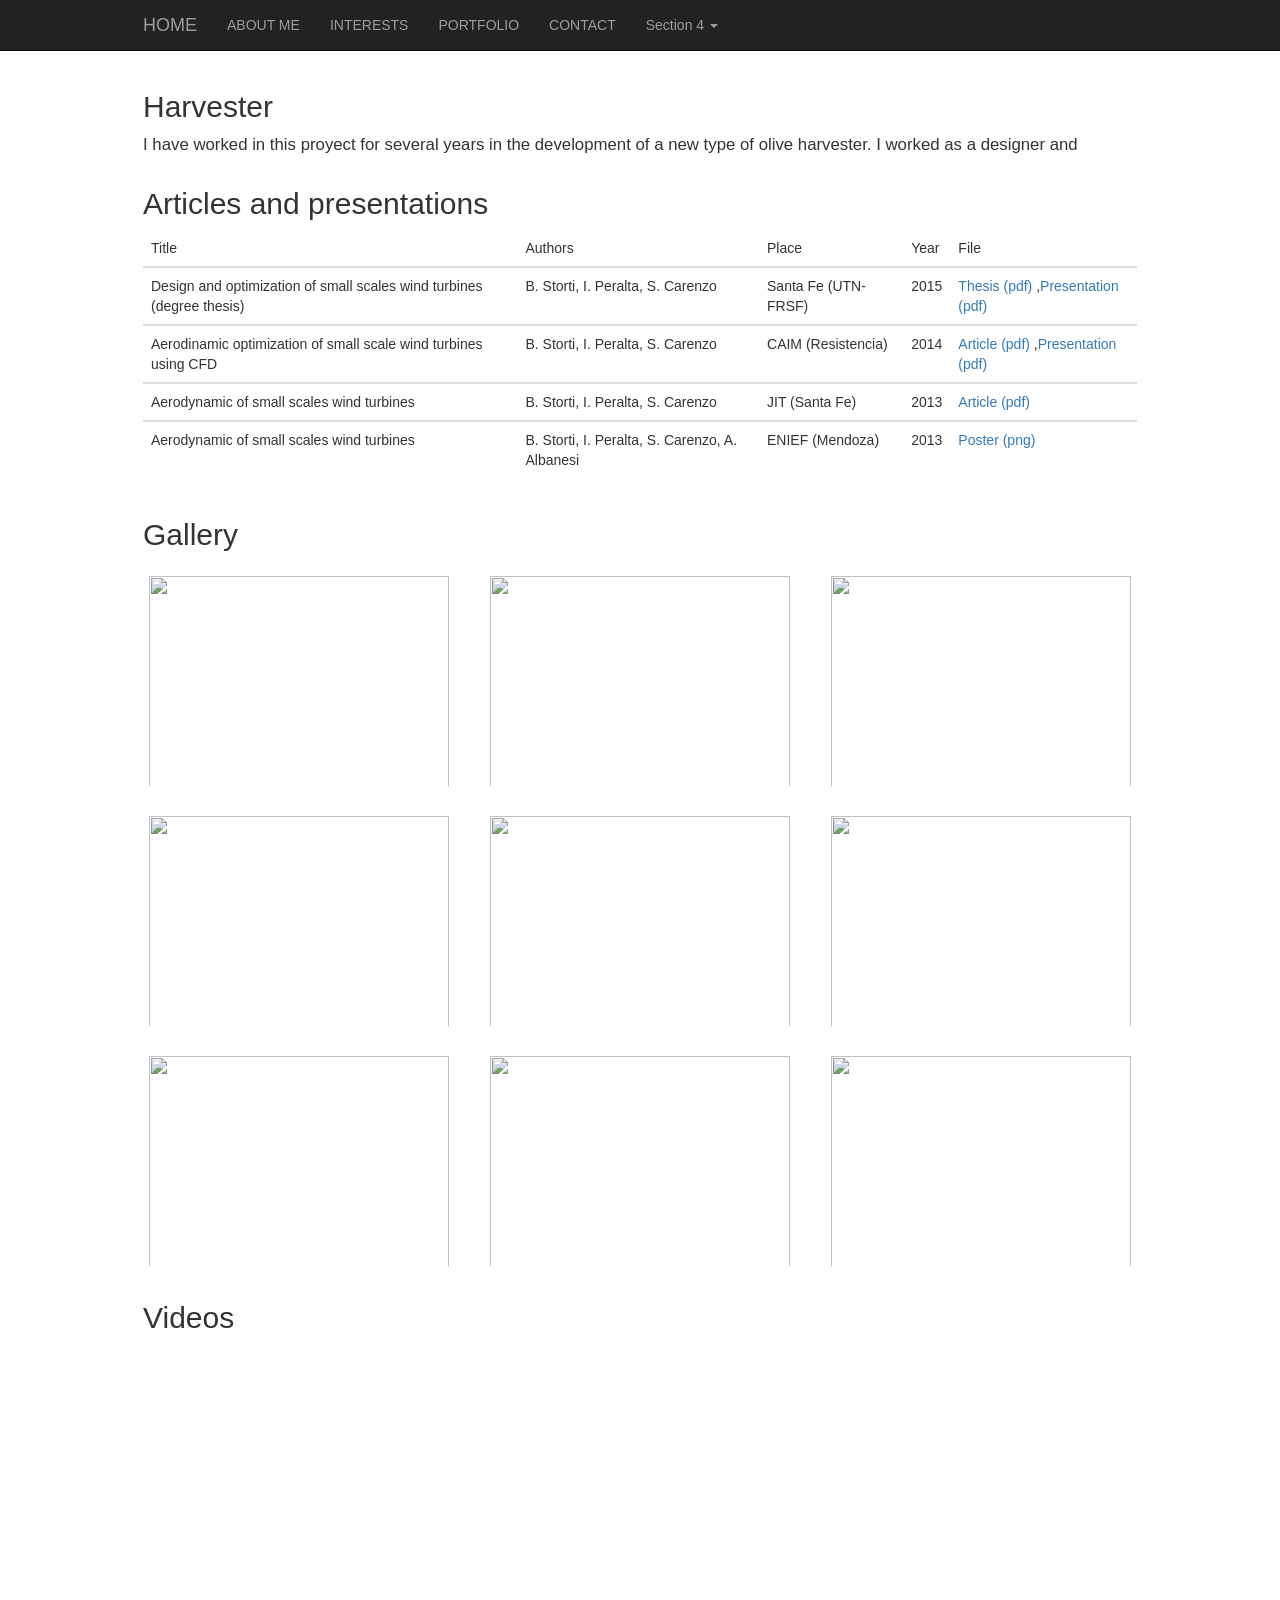
==== harvester.html @ cac8f1ff "Add files via upload" ====
<!doctype html>
<html>

<head>
	<meta charset="utf-8">
	<title> My Portfolio </title>
	<link rel="stylesheet" href="https://maxcdn.bootstrapcdn.com/bootstrap/3.3.7/css/bootstrap.min.css" integrity="sha384-BVYiiSIFeK1dGmJRAkycuHAHRg32OmUcww7on3RYdg4Va+PmSTsz/K68vbdEjh4u"
	 crossorigin="anonymous">
	<script src="https://maxcdn.bootstrapcdn.com/bootstrap/3.3.7/js/bootstrap.min.js" integrity="sha384-Tc5IQib027qvyjSMfHjOMaLkfuWVxZxUPnCJA7l2mCWNIpG9mGCD8wGNIcPD7Txa"
	 crossorigin="anonymous"></script>
	<link rel="stylesheet" href="css/main.css" />
	<script src="https://ajax.googleapis.com/ajax/libs/jquery/3.3.1/jquery.min.js"></script>
	<script src="https://maxcdn.bootstrapcdn.com/bootstrap/3.3.7/js/bootstrap.min.js"></script>

    <link rel="stylesheet" type="text/css" href="css/lightbox.min.css">
    <script type="text/javascript" src="js/lightbox-plus-jquery.min.js">
    </script>
</head>

<body data-spy="scroll" data-target=".navbar" data-offset="50">

	<nav class="navbar navbar-inverse navbar-fixed-top">
		<div class="container-fluid">
			<div class="navbar-header">
				<button type="button" class="navbar-toggle" data-toggle="collapse" data-target="#myNavbar">
					<span class="icon-bar"></span>
					<span class="icon-bar"></span>
					<span class="icon-bar"></span>
				</button>
				<a class="navbar-brand" href="index.html">HOME</a>
			</div>
			<div>
				<div class="collapse navbar-collapse" id="myNavbar">
					<ul class="nav navbar-nav">
						<li><a href="index.html#about2">ABOUT ME</a></li>
						<li><a href="index.html#skills2">INTERESTS</a></li>
						<li><a href="index.html#portfolio2">PORTFOLIO</a></li>
						<li><a href="index.html#contact">CONTACT</a></li>
						<li class="dropdown"><a class="dropdown-toggle" data-toggle="dropdown" href="#">Section 4 <span class="caret"></span></a>
							<ul class="dropdown-menu">
								<li><a href="#section41">Section 4-1</a></li>
								<li><a href="#section42">Section 4-2</a></li>
							</ul>
						</li>
					</ul>
				</div>
			</div>
		</div>
	</nav>

	<div id="aboutt" class="container-fluid">
		<div class="row">
			<div class="col-md-12">
				<h2 style="padding-top: 20px"> Harvester </h2>
				<div align="center"></div>
				<p class="container-text">
					I have worked in this proyect for several years in the development of a new type of olive harvester.
					I worked as a designer and 
				</p>
			</div>
		</div>
	</div>
	</div>
					
	<div class="container-fluid">
		<div class="row">
			<div class="col-md-12">
				<h2 style="padding-top: 0px"> Articles and presentations</h2>
				<div align="center"></div>
				<div class="table-responsive">
					<table class="table table-hover">
						<thead>
							<tr>
								<th>Title</th>
								<th>Authors</th>
								<th>Place</th>
								<th>Year</th>
								<th>File</th>
							</tr>
						</thead>

						<tbody>
							<tr>
								<td>Design and optimization of small scales wind turbines (degree thesis)</td>
								<td> B. Storti, I. Peralta, S. Carenzo</td>
								<td>Santa Fe (UTN-FRSF)</td>
								<td>2015</td>
								<td><a href="images/windturbine/thesis.pdf">Thesis (pdf) </a>,<a href="images/windturbine/thesis-presentation.pdf">Presentation (pdf)</a></td>
							</tr>
						</tbody>

						<tbody>
							<tr>
								<td>Aerodinamic optimization of small scale wind turbines using CFD</td>
								<td> B. Storti, I. Peralta, S. Carenzo</td>
								<td>CAIM (Resistencia)</td>
								<td>2014</td>
								<td><a href="images/windturbine/CAIM_FLOW2014.pdf">Article (pdf) </a>,<a href="images/windturbine/thesis-presentation.pdf">Presentation (pdf)</a></td>
							</tr>
						</tbody>

						<tbody>
							<tr>
								<td>Aerodynamic of small scales wind turbines</td>
								<td> B. Storti, I. Peralta, S. Carenzo</td>
								<td>JIT (Santa Fe)</td>
								<td>2013</td>
								<td><a href="http://www.edutecne.utn.edu.ar/publicaciones/jit2013/FR-SANTA_FE/SF11aerodin%C3%A1mica.pdf">Article (pdf) </a></td>
							</tr>
						</tbody>
	
						<tbody>
							<tr>
								<td>Aerodynamic of small scales wind turbines </td>
								<td>B. Storti, I. Peralta, S. Carenzo, A. Albanesi</td>
								<td>ENIEF (Mendoza)</td>
								<td>2013</td>
								<td><a href="images/windturbine/poster-1.png">Poster (png) </a></td>
							</tr>
						</tbody>
					</table>
				</div>
			</div>
		</div>
	</div>


	<div id="aboutt" class="container-fluid">
		<div class="row">
			<div class="col-md-12">
				<h2 style="padding-top: 0px"> Gallery</h2>
			</div>
			<div align="center">
				<div class="col-md-4">
					<div class="gallery">
						<a href="images/windturbine/WT1.png" data-lightbox="mygallery" data-title="Solidworks"><img src="images/windturbine/wt1_small.png"></a>
						<a href="images/windturbine/WT4.png" data-lightbox="mygallery"><img src="images/windturbine/wt4_small.png"></a>
						<a href="images/windturbine/WT7.png" data-lightbox="mygallery" data-title="Solidworks"><img src="images/windturbine/wt7_small.png"></a>
					</div>
				</div>
	
				<div class="col-md-4">
					<div class="gallery">
						<a href="images/windturbine/WT2.png" data-lightbox="mygallery" data-title="Solidworks"><img src="images/windturbine/wt2_small.png"></a>
						<a href="images/windturbine/WT5.png" data-lightbox="mygallery"><img src="images/windturbine/wt5_small.png"></a>
						<a href="images/windturbine/WT8.png" data-lightbox="mygallery" data-title="Solidworks"><img src="images/windturbine/wt8_small.png"></a>
					</div>
				</div>
	
				<div class="col-md-4">
					<div class="gallery">
						<a href="images/windturbine/WT3.png" data-lightbox="mygallery" data-title="Solidworks"><img src="images/windturbine/wt3_small.png"></a>
						<a href="images/windturbine/WT6.jpg" data-lightbox="mygallery"><img src="images/windturbine/wt6_small.png"></a>
						<a href="images/windturbine/WT9.png" data-lightbox="mygallery" data-title="Solidworks"><img src="images/windturbine/wt9_small.png"></a>
					</div>
				</div>
			</div>
		</div>
	</div>

	<div id="aboutt" class="container-fluid">
		<div class="row">
			<div class="col-md-12">
				<h2 style="padding-top: 0px"> Videos </h2>
			</div>
			<div class="col-md-6">
				<div class="embed-responsive embed-responsive-16by9">
                        <iframe width="560" height="315" src="https://www.youtube.com/embed/SltcDCuhfqQ" frameborder="0" 
                                allow="accelerometer; autoplay; encrypted-media; gyroscope; picture-in-picture" allowfullscreen></iframe>
				</div>
			</div>
	
			<div class="col-md-6">
				<div class="embed-responsive embed-responsive-16by9">
                        <iframe width="560" height="315" src="https://www.youtube.com/embed/XtiSG_bW4ME" frameborder="0" 
                                allow="accelerometer; autoplay; encrypted-media; gyroscope; picture-in-picture" allowfullscreen></iframe>
				</div>
			</div>
		</div>
	
		<div class="row">
			<div class="col-md-12">
				<h2 style="padding-top: 0px"> </h2>
			</div>
		</div>
	
		<div class="row">
			<div class="col-md-6">
				<div class="embed-responsive embed-responsive-16by9">
                        <iframe width="560" height="315" src="https://www.youtube.com/embed/E4ZmnKvh6gs" frameborder="0"
                                allow="accelerometer; autoplay; encrypted-media; gyroscope; picture-in-picture" allowfullscreen></iframe>
				</div>
			</div>
	
			<div class="col-md-6">
				<div class="embed-responsive embed-responsive-16by9">
                        <iframe width="560" height="315" src="https://www.youtube.com/embed/sBL8cHb5_Ow" frameborder="0"
                                allow="accelerometer; autoplay; encrypted-media; gyroscope; picture-in-picture" allowfullscreen></iframe>
				</div>
			</div>
		</div>
	</div>

	<script>
		$(document).ready(function () {
			// Add scrollspy to <body>
			$('body').scrollspy({ target: ".navbar", offset: 50 });

			// Add smooth scrolling on all links inside the navbar
			$("#myNavbar a").on('click', function (event) {
				// Make sure this.hash has a value before overriding default behavior
				if (this.hash !== "") {
					// Prevent default anchor click behavior
					event.preventDefault();

					// Store hash
					var hash = this.hash;

					// Using jQuery's animate() method to add smooth page scroll
					// The optional number (800) specifies the number of milliseconds it takes to scroll to the specified area
					$('html, body').animate({
						scrollTop: $(hash).offset().top
					}, 800, function () {

						// Add hash (#) to URL when done scrolling (default click behavior)
						window.location.hash = hash;
					});
				}  // End if
			});
		});
	</script>
</body>

</html>
---- css/main.css ----
html, body {
    margin: 0;
    padding: 0;
}

body {
    padding-top: 50px;
}

* {
    font-family: Helvetica, Arial, sans-serif;
    font-weight: 400;
}

.card-img-top {
    width: 100%;
    height: 12vw;
    object-fit: cover;
}

.strip {
    width: 100%;
}

.inner {
    padding: 0px 50px;
    padding-bottom: 15px;
    display: inline-block;
    /*background: rgb(50, 50, 50); */
    width: 100%;
    z-index: 999;
}

.inner img {
    width: 125px;
    height: 125px;
    border-radius: 50%;
    -webkit-border-radius: 50%;
    -moz-border-radius: 50%;
    -o-border-radius: 50%;
    border: 5px solid #009933;
    z-index: 999;
}

.intro-text h1, .tagline h2 {
    color: white;
    text-align: center;
}

.tagline h2 {
    font-size: 160%;
    background-color: rgb(100, 100, 100);
    display: inline-block;
    padding: 14px 36px;
    margin-top: 0;
}

.centered {
    text-align: center;
}

.container-fluid {
    width: 85%;
    max-width: 1024px;
    margin: 0 auto;
}

.container-fluidrel {
    position: relative;
    top: -100px;
    width: 85%;
    max-width: 1024px;
    margin: 0 auto;
}

.container-text {
    font-size: 120%;
    text-align: justify;
}

.container-textrel {
    position: relative;
    top: -40px;
    font-size: 120%;
    text-align: justify;
}

.progress {
    background-color: rgb(50, 50, 50);
    height: 30px;
    margin-bottom: 20px;
    border-radius: 0;
    -webkit-border-radius: 0;
    -moz-border-radius: 0;
    -o-border-radius: 0;
}

.progress-bar {
    line-height: 30px;
    font-size: 114%;
    text-align: left;
    background-color: rgb(79, 79, 79);
}

.bar-text span {
    padding: 40px 15px;
}

.card-img-top {
    width: 100%;
}

.card {
    background: rgb(100, 100, 100);
}

.card-block {
    padding: 13px 15px;
    color: white;
}

a.btn.btn-primary {
    background: #009933;
    border: 0;
    width: 100%;
    padding: 9px;
    border-radius: 0;
}

a.btn.btn-primary:hover, a.btn.btn-primary:visited, a.btn.btn-primary:active {
							background: #009933;
							border: 0;
						    }

.card h4 {
    font-size: 130%;
}

button.btn.btn-primary {
    border-radius: 0;
}

.form-group input {
    background: rgb(80, 80, 80);
    border-radius: 0;
    color: white;
    width: 100%;
}

.form-group textarea {
    background: rgb(80, 80, 80);
    border-radius: 0;
    border: 0;
    outline: 0;
    resize: none;
}

input {
    border: none !important;
    outline: none;
    -webkit-box-shadow: none !important;
    -moz-box-shadow: none !important;
    box-shadow: none !important;
}

#submit {
    background: #009933;
    color: white;
    padding: 6px 40px;
    outline: 0;
    font-size: 120%;
    border: 0 !important;
}

.form-control {
    position: relative;
    left: 0;
}

.form-control::-webkit-input-placeholder { /* WebKit, Blink, Edge */
    color: white;
}
.form-control:-moz-placeholder { /* Mozilla Firefox 4 to 18 */
    color: white;
    opacity: 1;
}
.form-control::-moz-placeholder { /* Mozilla Firefox 19+ */
    color: white;
    opacity: 1;
}
.form-control:-ms-input-placeholder { /* Internet Explorer 10-11 */
    color: white;
}

@media screen and (max-width: 992px) {
    .whitespace {
	height: 15px;
    }

    #submit {
	width: 100%;
    }

    body { padding-top: 0px; }
}

.darkBG {
    background: #999;
}

.darkerBG {
    background: #666;
}

.darkestBG {
    background: #333;
}


#particles-js {
  position: absolute;
  width: 100%;
  /*height: 32%; */
  height: 300px;
  background: rgb(50, 50, 50);
  z-index: -1;
}


.test { 
  index: 50;
  top: 400px;
  position: absolute;
  text-align: center;
}

#overlay {
  position: relative;
  padding: 50px;
}

/* .gallery{
    margin:10px 50px;
}
*/

.gallery img{
    width: 300px;
    height: 240px;
    padding: 0px;
    padding-top: 15px;
    padding-bottom: 15px;
    filter: grayscale(40%);
    transition: 1s;
}

.gallery img:hover{
    filter: grayscale(0); 
    transform: scale(1.1);
}

.flag-icon, .flag-icon-background {
    background-repeat: no-repeat;
    background-size: contain;
    background-position: 50%
}

.flag-icon {
    position: relative;
    display: inline-block;
    width: 1.33333333em;
    line-height: 1em
}
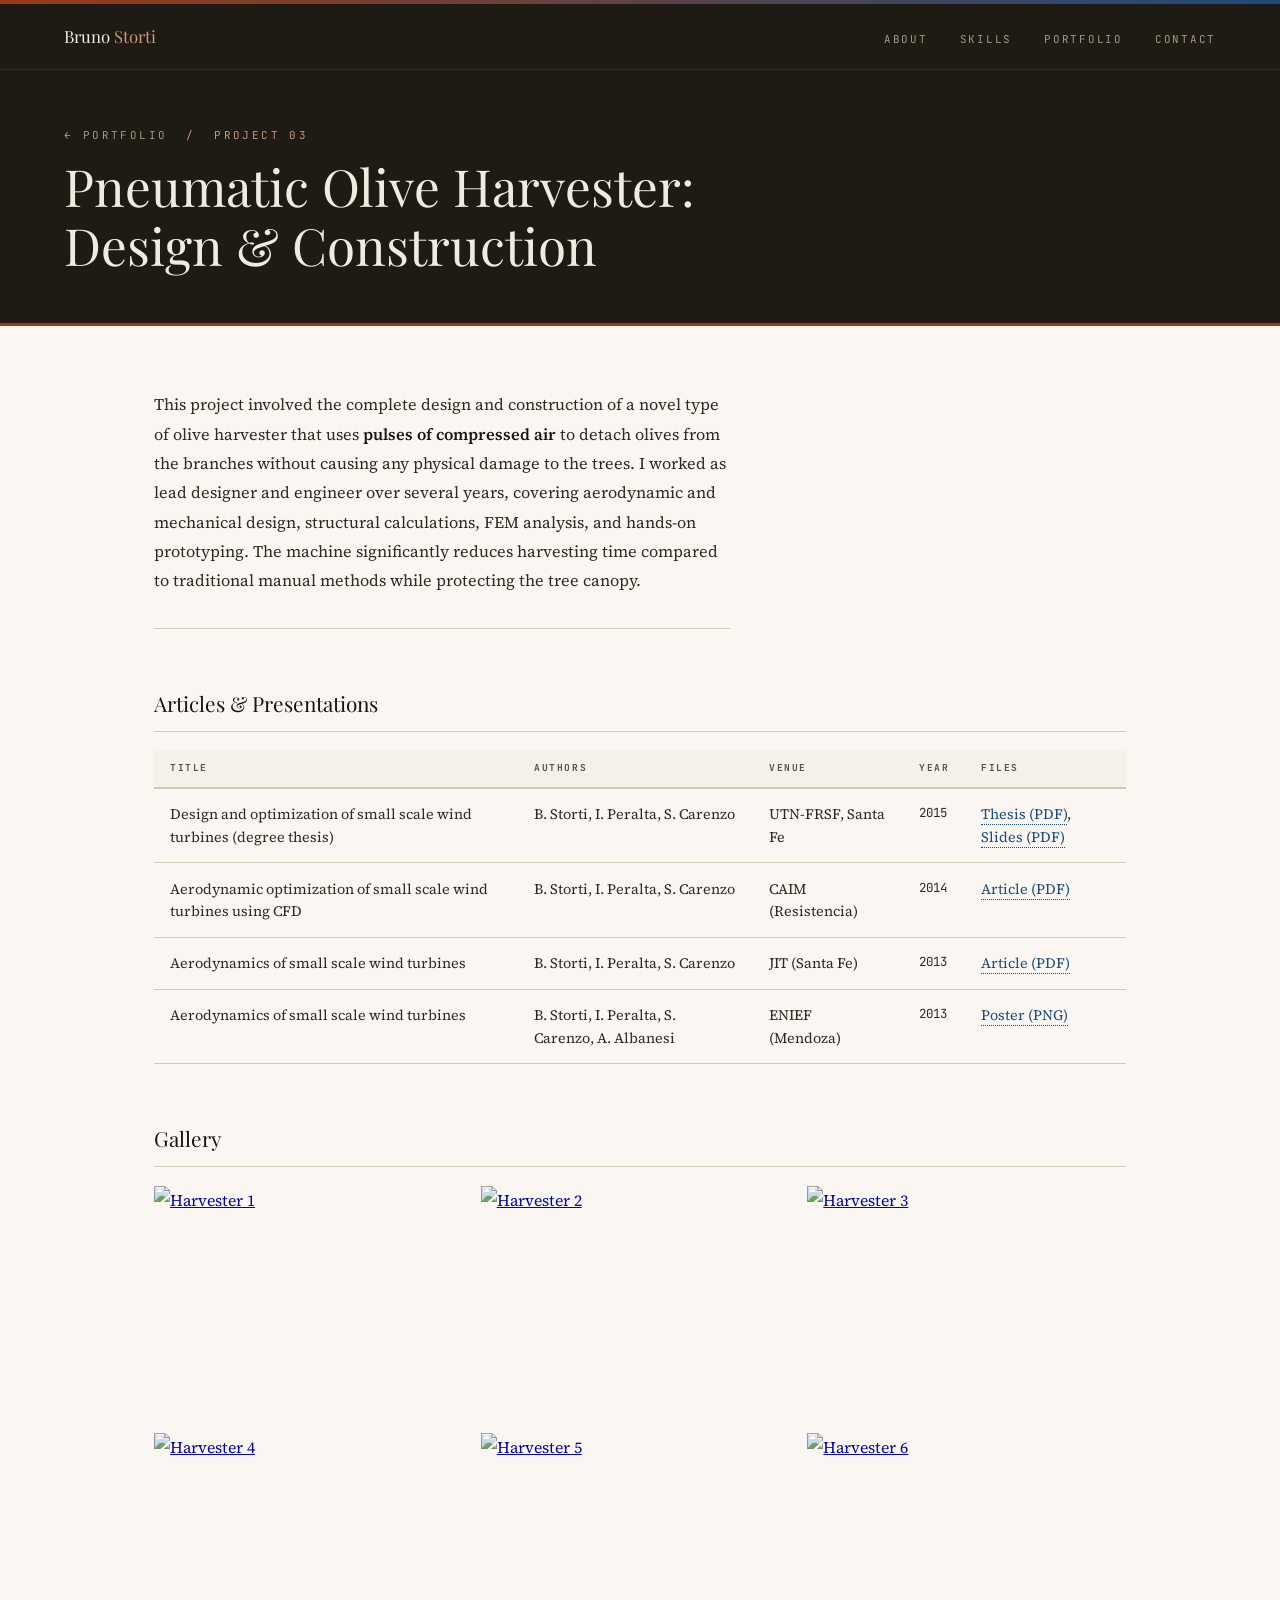
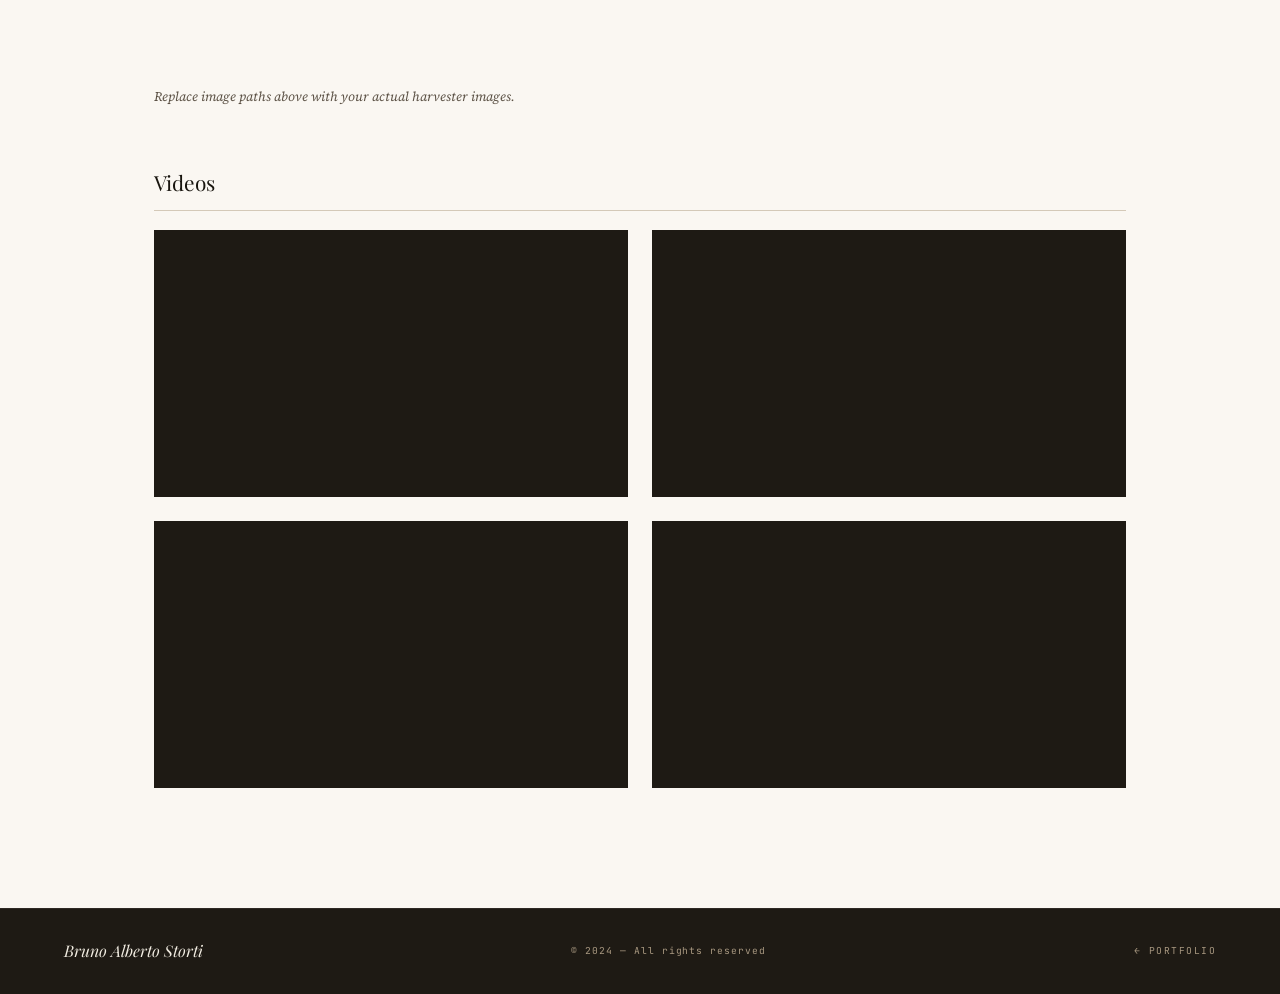
==== commit 6e5d5f1d: "Add files via upload" ====
--- a/harvester.html
+++ b/harvester.html
@@ -1,234 +1,123 @@
-<!doctype html>
-<html>
-
+<!DOCTYPE html>
+<html lang="en">
 <head>
-	<meta charset="utf-8">
-	<title> My Portfolio </title>
-	<link rel="stylesheet" href="https://maxcdn.bootstrapcdn.com/bootstrap/3.3.7/css/bootstrap.min.css" integrity="sha384-BVYiiSIFeK1dGmJRAkycuHAHRg32OmUcww7on3RYdg4Va+PmSTsz/K68vbdEjh4u"
-	 crossorigin="anonymous">
-	<script src="https://maxcdn.bootstrapcdn.com/bootstrap/3.3.7/js/bootstrap.min.js" integrity="sha384-Tc5IQib027qvyjSMfHjOMaLkfuWVxZxUPnCJA7l2mCWNIpG9mGCD8wGNIcPD7Txa"
-	 crossorigin="anonymous"></script>
-	<link rel="stylesheet" href="css/main.css" />
-	<script src="https://ajax.googleapis.com/ajax/libs/jquery/3.3.1/jquery.min.js"></script>
-	<script src="https://maxcdn.bootstrapcdn.com/bootstrap/3.3.7/js/bootstrap.min.js"></script>
-
-    <link rel="stylesheet" type="text/css" href="css/lightbox.min.css">
-    <script type="text/javascript" src="js/lightbox-plus-jquery.min.js">
-    </script>
+  <meta charset="UTF-8" /><meta name="viewport" content="width=device-width, initial-scale=1.0" />
+  <title>Olive Harvester — Bruno Storti</title>
+  <link rel="preconnect" href="https://fonts.googleapis.com" />
+  <link href="https://fonts.googleapis.com/css2?family=Playfair+Display:ital,wght@0,400;0,700;1,400&family=Source+Serif+4:opsz,wght@8..60,300;8..60,400;8..60,600&family=JetBrains+Mono:wght@300;400&display=swap" rel="stylesheet" />
+  <link rel="stylesheet" href="https://cdnjs.cloudflare.com/ajax/libs/lightbox2/2.11.4/css/lightbox.min.css" />
+  <style>
+    :root{--cream:#f5f0e8;--paper:#faf7f2;--ink:#18150f;--ink2:#2e2a22;--muted:#5c5246;--rule:#d4c9b8;--accent:#9c3a14;--accent2:#1d4b7a;--tag-bg:#ece5d8;--hero-bg:#1e1a14;--hero-text:#f0ebe0;--hero-mut:#a89880;--sand:#c8997a;}
+    *,*::before,*::after{box-sizing:border-box;margin:0;padding:0;}
+    html{scroll-behavior:smooth;}
+    body{background:var(--paper);color:var(--ink2);font-family:'Source Serif 4',Georgia,serif;font-weight:400;line-height:1.75;overflow-x:hidden;}
+    .top-rule{height:4px;background:linear-gradient(90deg,var(--accent),var(--accent2));}
+    nav{background:var(--hero-bg);border-bottom:1px solid rgba(255,255,255,.08);padding:0 4rem;display:flex;justify-content:space-between;align-items:center;position:sticky;top:0;z-index:200;}
+    .nav-logo{font-family:'Playfair Display',serif;font-size:1.05rem;color:var(--hero-text);text-decoration:none;padding:1.1rem 0;}
+    .nav-logo span{color:var(--sand);}
+    .nav-links{display:flex;gap:2rem;list-style:none;}
+    .nav-links a{font-family:'JetBrains Mono',monospace;font-size:.68rem;letter-spacing:.16em;text-transform:uppercase;color:var(--hero-mut);text-decoration:none;padding:1.35rem 0;border-bottom:2px solid transparent;transition:color .2s,border-color .2s;}
+    .nav-links a:hover{color:var(--sand);border-color:var(--sand);}
+    .page-hero{background:var(--hero-bg);padding:3.5rem 4rem 3rem;border-bottom:3px solid var(--accent);}
+    .page-hero-kicker{font-family:'JetBrains Mono',monospace;font-size:.68rem;letter-spacing:.22em;text-transform:uppercase;color:var(--sand);margin-bottom:.8rem;}
+    .page-hero-kicker a{color:var(--hero-mut);text-decoration:none;}
+    .page-hero-kicker a:hover{color:var(--sand);}
+    .page-hero h1{font-family:'Playfair Display',serif;font-size:clamp(1.8rem,4vw,3.2rem);color:var(--hero-text);font-weight:400;line-height:1.15;max-width:24ch;}
+    .project-body{max-width:1100px;margin:0 auto;padding:4rem;}
+    .project-intro{font-size:1.02rem;color:var(--ink2);line-height:1.8;max-width:72ch;margin-bottom:3.5rem;padding-bottom:2rem;border-bottom:1px solid var(--rule);}
+    .project-intro strong{color:var(--ink);font-weight:600;}
+    .pub-section,.gallery-section,.video-section{margin-bottom:3.5rem;}
+    .pub-section-title,.gallery-section-title,.video-section-title{font-family:'Playfair Display',serif;font-size:1.3rem;color:var(--ink);font-weight:400;margin-bottom:1.2rem;padding-bottom:.6rem;border-bottom:1px solid var(--rule);}
+    .pub-table{width:100%;border-collapse:collapse;font-size:.9rem;}
+    .pub-table thead th{font-family:'JetBrains Mono',monospace;font-size:.6rem;letter-spacing:.16em;text-transform:uppercase;color:var(--muted);padding:.6rem 1rem;text-align:left;border-bottom:2px solid var(--rule);background:var(--cream);}
+    .pub-table tbody td{padding:.9rem 1rem;border-bottom:1px solid var(--rule);color:var(--ink2);vertical-align:top;line-height:1.55;}
+    .pub-table tbody tr:hover td{background:var(--cream);}
+    .pub-table a{color:var(--accent2);text-decoration:none;border-bottom:1px dotted var(--accent2);}
+    .pub-table a:hover{color:var(--accent);}
+    .year-cell{font-family:'JetBrains Mono',monospace;font-size:.78rem;color:var(--muted);white-space:nowrap;}
+    .gallery-grid{display:grid;grid-template-columns:repeat(3,1fr);gap:8px;}
+    .gallery-grid a{display:block;overflow:hidden;aspect-ratio:4/3;}
+    .gallery-grid img{width:100%;height:100%;object-fit:cover;filter:grayscale(30%);transition:filter .4s,transform .4s;display:block;}
+    .gallery-grid a:hover img{filter:grayscale(0);transform:scale(1.04);}
+    .video-grid{display:grid;grid-template-columns:1fr 1fr;gap:1.5rem;}
+    .video-wrap{position:relative;padding-top:56.25%;background:var(--hero-bg);}
+    .video-wrap iframe{position:absolute;inset:0;width:100%;height:100%;border:none;}
+    footer{background:var(--hero-bg);border-top:1px solid rgba(255,255,255,.07);padding:1.8rem 4rem;display:flex;justify-content:space-between;align-items:center;}
+    .footer-name{font-family:'Playfair Display',serif;font-style:italic;font-size:1rem;color:var(--hero-text);}
+    .footer-copy{font-family:'JetBrains Mono',monospace;font-size:.6rem;color:var(--hero-mut);letter-spacing:.1em;}
+    .footer-top{font-family:'JetBrains Mono',monospace;font-size:.6rem;letter-spacing:.15em;text-transform:uppercase;color:var(--hero-mut);text-decoration:none;transition:color .2s;}
+    .footer-top:hover{color:var(--sand);}
+    .fade{opacity:0;transform:translateY(20px);transition:opacity .6s ease,transform .6s ease;}
+    .fade.visible{opacity:1;transform:none;}
+    @media(max-width:960px){nav{padding:0 1.5rem;}.nav-links{display:none;}.page-hero{padding:2.5rem 1.5rem 2rem;}.project-body{padding:2.5rem 1.5rem;}.gallery-grid{grid-template-columns:repeat(2,1fr);}.video-grid{grid-template-columns:1fr;}footer{flex-direction:column;gap:1rem;text-align:center;padding:1.5rem;}}
+    @media(max-width:600px){.gallery-grid{grid-template-columns:1fr;}}
+  </style>
 </head>
-
-<body data-spy="scroll" data-target=".navbar" data-offset="50">
-
-	<nav class="navbar navbar-inverse navbar-fixed-top">
-		<div class="container-fluid">
-			<div class="navbar-header">
-				<button type="button" class="navbar-toggle" data-toggle="collapse" data-target="#myNavbar">
-					<span class="icon-bar"></span>
-					<span class="icon-bar"></span>
-					<span class="icon-bar"></span>
-				</button>
-				<a class="navbar-brand" href="index.html">HOME</a>
-			</div>
-			<div>
-				<div class="collapse navbar-collapse" id="myNavbar">
-					<ul class="nav navbar-nav">
-						<li><a href="index.html#about2">ABOUT ME</a></li>
-						<li><a href="index.html#skills2">INTERESTS</a></li>
-						<li><a href="index.html#portfolio2">PORTFOLIO</a></li>
-						<li><a href="index.html#contact">CONTACT</a></li>
-						<li class="dropdown"><a class="dropdown-toggle" data-toggle="dropdown" href="#">Section 4 <span class="caret"></span></a>
-							<ul class="dropdown-menu">
-								<li><a href="#section41">Section 4-1</a></li>
-								<li><a href="#section42">Section 4-2</a></li>
-							</ul>
-						</li>
-					</ul>
-				</div>
-			</div>
-		</div>
-	</nav>
-
-	<div id="aboutt" class="container-fluid">
-		<div class="row">
-			<div class="col-md-12">
-				<h2 style="padding-top: 20px"> Harvester </h2>
-				<div align="center"></div>
-				<p class="container-text">
-					I have worked in this proyect for several years in the development of a new type of olive harvester.
-					I worked as a designer and 
-				</p>
-			</div>
-		</div>
-	</div>
-	</div>
-					
-	<div class="container-fluid">
-		<div class="row">
-			<div class="col-md-12">
-				<h2 style="padding-top: 0px"> Articles and presentations</h2>
-				<div align="center"></div>
-				<div class="table-responsive">
-					<table class="table table-hover">
-						<thead>
-							<tr>
-								<th>Title</th>
-								<th>Authors</th>
-								<th>Place</th>
-								<th>Year</th>
-								<th>File</th>
-							</tr>
-						</thead>
-
-						<tbody>
-							<tr>
-								<td>Design and optimization of small scales wind turbines (degree thesis)</td>
-								<td> B. Storti, I. Peralta, S. Carenzo</td>
-								<td>Santa Fe (UTN-FRSF)</td>
-								<td>2015</td>
-								<td><a href="images/windturbine/thesis.pdf">Thesis (pdf) </a>,<a href="images/windturbine/thesis-presentation.pdf">Presentation (pdf)</a></td>
-							</tr>
-						</tbody>
-
-						<tbody>
-							<tr>
-								<td>Aerodinamic optimization of small scale wind turbines using CFD</td>
-								<td> B. Storti, I. Peralta, S. Carenzo</td>
-								<td>CAIM (Resistencia)</td>
-								<td>2014</td>
-								<td><a href="images/windturbine/CAIM_FLOW2014.pdf">Article (pdf) </a>,<a href="images/windturbine/thesis-presentation.pdf">Presentation (pdf)</a></td>
-							</tr>
-						</tbody>
-
-						<tbody>
-							<tr>
-								<td>Aerodynamic of small scales wind turbines</td>
-								<td> B. Storti, I. Peralta, S. Carenzo</td>
-								<td>JIT (Santa Fe)</td>
-								<td>2013</td>
-								<td><a href="http://www.edutecne.utn.edu.ar/publicaciones/jit2013/FR-SANTA_FE/SF11aerodin%C3%A1mica.pdf">Article (pdf) </a></td>
-							</tr>
-						</tbody>
-	
-						<tbody>
-							<tr>
-								<td>Aerodynamic of small scales wind turbines </td>
-								<td>B. Storti, I. Peralta, S. Carenzo, A. Albanesi</td>
-								<td>ENIEF (Mendoza)</td>
-								<td>2013</td>
-								<td><a href="images/windturbine/poster-1.png">Poster (png) </a></td>
-							</tr>
-						</tbody>
-					</table>
-				</div>
-			</div>
-		</div>
-	</div>
-
-
-	<div id="aboutt" class="container-fluid">
-		<div class="row">
-			<div class="col-md-12">
-				<h2 style="padding-top: 0px"> Gallery</h2>
-			</div>
-			<div align="center">
-				<div class="col-md-4">
-					<div class="gallery">
-						<a href="images/windturbine/WT1.png" data-lightbox="mygallery" data-title="Solidworks"><img src="images/windturbine/wt1_small.png"></a>
-						<a href="images/windturbine/WT4.png" data-lightbox="mygallery"><img src="images/windturbine/wt4_small.png"></a>
-						<a href="images/windturbine/WT7.png" data-lightbox="mygallery" data-title="Solidworks"><img src="images/windturbine/wt7_small.png"></a>
-					</div>
-				</div>
-	
-				<div class="col-md-4">
-					<div class="gallery">
-						<a href="images/windturbine/WT2.png" data-lightbox="mygallery" data-title="Solidworks"><img src="images/windturbine/wt2_small.png"></a>
-						<a href="images/windturbine/WT5.png" data-lightbox="mygallery"><img src="images/windturbine/wt5_small.png"></a>
-						<a href="images/windturbine/WT8.png" data-lightbox="mygallery" data-title="Solidworks"><img src="images/windturbine/wt8_small.png"></a>
-					</div>
-				</div>
-	
-				<div class="col-md-4">
-					<div class="gallery">
-						<a href="images/windturbine/WT3.png" data-lightbox="mygallery" data-title="Solidworks"><img src="images/windturbine/wt3_small.png"></a>
-						<a href="images/windturbine/WT6.jpg" data-lightbox="mygallery"><img src="images/windturbine/wt6_small.png"></a>
-						<a href="images/windturbine/WT9.png" data-lightbox="mygallery" data-title="Solidworks"><img src="images/windturbine/wt9_small.png"></a>
-					</div>
-				</div>
-			</div>
-		</div>
-	</div>
-
-	<div id="aboutt" class="container-fluid">
-		<div class="row">
-			<div class="col-md-12">
-				<h2 style="padding-top: 0px"> Videos </h2>
-			</div>
-			<div class="col-md-6">
-				<div class="embed-responsive embed-responsive-16by9">
-                        <iframe width="560" height="315" src="https://www.youtube.com/embed/SltcDCuhfqQ" frameborder="0" 
-                                allow="accelerometer; autoplay; encrypted-media; gyroscope; picture-in-picture" allowfullscreen></iframe>
-				</div>
-			</div>
-	
-			<div class="col-md-6">
-				<div class="embed-responsive embed-responsive-16by9">
-                        <iframe width="560" height="315" src="https://www.youtube.com/embed/XtiSG_bW4ME" frameborder="0" 
-                                allow="accelerometer; autoplay; encrypted-media; gyroscope; picture-in-picture" allowfullscreen></iframe>
-				</div>
-			</div>
-		</div>
-	
-		<div class="row">
-			<div class="col-md-12">
-				<h2 style="padding-top: 0px"> </h2>
-			</div>
-		</div>
-	
-		<div class="row">
-			<div class="col-md-6">
-				<div class="embed-responsive embed-responsive-16by9">
-                        <iframe width="560" height="315" src="https://www.youtube.com/embed/E4ZmnKvh6gs" frameborder="0"
-                                allow="accelerometer; autoplay; encrypted-media; gyroscope; picture-in-picture" allowfullscreen></iframe>
-				</div>
-			</div>
-	
-			<div class="col-md-6">
-				<div class="embed-responsive embed-responsive-16by9">
-                        <iframe width="560" height="315" src="https://www.youtube.com/embed/sBL8cHb5_Ow" frameborder="0"
-                                allow="accelerometer; autoplay; encrypted-media; gyroscope; picture-in-picture" allowfullscreen></iframe>
-				</div>
-			</div>
-		</div>
-	</div>
-
-	<script>
-		$(document).ready(function () {
-			// Add scrollspy to <body>
-			$('body').scrollspy({ target: ".navbar", offset: 50 });
-
-			// Add smooth scrolling on all links inside the navbar
-			$("#myNavbar a").on('click', function (event) {
-				// Make sure this.hash has a value before overriding default behavior
-				if (this.hash !== "") {
-					// Prevent default anchor click behavior
-					event.preventDefault();
-
-					// Store hash
-					var hash = this.hash;
-
-					// Using jQuery's animate() method to add smooth page scroll
-					// The optional number (800) specifies the number of milliseconds it takes to scroll to the specified area
-					$('html, body').animate({
-						scrollTop: $(hash).offset().top
-					}, 800, function () {
-
-						// Add hash (#) to URL when done scrolling (default click behavior)
-						window.location.hash = hash;
-					});
-				}  // End if
-			});
-		});
-	</script>
+<body>
+  <div class="top-rule"></div>
+  <nav>
+    <a href="index.html" class="nav-logo">Bruno <span>Storti</span></a>
+    <ul class="nav-links">
+      <li><a href="index.html#about">About</a></li>
+      <li><a href="index.html#skills">Skills</a></li>
+      <li><a href="index.html#portfolio">Portfolio</a></li>
+      <li><a href="index.html#contact">Contact</a></li>
+    </ul>
+  </nav>
+  <header class="page-hero">
+    <p class="page-hero-kicker">← <a href="index.html#portfolio">Portfolio</a> &nbsp;/&nbsp; Project 03</p>
+    <h1>Pneumatic Olive Harvester:<br>Design &amp; Construction</h1>
+  </header>
+  <main class="project-body">
+    <p class="project-intro fade">
+      This project involved the complete design and construction of a novel type of olive harvester that uses <strong>pulses of compressed air</strong> to detach olives from the branches without causing any physical damage to the trees. I worked as lead designer and engineer over several years, covering aerodynamic and mechanical design, structural calculations, FEM analysis, and hands-on prototyping. The machine significantly reduces harvesting time compared to traditional manual methods while protecting the tree canopy.
+    </p>
+    <div class="pub-section fade">
+      <h2 class="pub-section-title">Articles &amp; Presentations</h2>
+      <div style="overflow-x:auto;">
+        <table class="pub-table">
+          <thead><tr><th>Title</th><th>Authors</th><th>Venue</th><th class="year-cell">Year</th><th>Files</th></tr></thead>
+          <tbody>
+            <tr><td>Design and optimization of small scale wind turbines (degree thesis)</td><td>B. Storti, I. Peralta, S. Carenzo</td><td>UTN-FRSF, Santa Fe</td><td class="year-cell">2015</td><td><a href="images/windturbine/thesis.pdf">Thesis (PDF)</a>, <a href="images/windturbine/thesis-presentation.pdf">Slides (PDF)</a></td></tr>
+            <tr><td>Aerodynamic optimization of small scale wind turbines using CFD</td><td>B. Storti, I. Peralta, S. Carenzo</td><td>CAIM (Resistencia)</td><td class="year-cell">2014</td><td><a href="images/windturbine/CAIM_FLOW2014.pdf">Article (PDF)</a></td></tr>
+            <tr><td>Aerodynamics of small scale wind turbines</td><td>B. Storti, I. Peralta, S. Carenzo</td><td>JIT (Santa Fe)</td><td class="year-cell">2013</td><td><a href="http://www.edutecne.utn.edu.ar/publicaciones/jit2013/FR-SANTA_FE/SF11aerodin%C3%A1mica.pdf" target="_blank">Article (PDF)</a></td></tr>
+            <tr><td>Aerodynamics of small scale wind turbines</td><td>B. Storti, I. Peralta, S. Carenzo, A. Albanesi</td><td>ENIEF (Mendoza)</td><td class="year-cell">2013</td><td><a href="images/windturbine/poster-1.png">Poster (PNG)</a></td></tr>
+          </tbody>
+        </table>
+      </div>
+    </div>
+    <div class="gallery-section fade">
+      <h2 class="gallery-section-title">Gallery</h2>
+      <div class="gallery-grid">
+        <a href="images/windturbine/WT1.png" data-lightbox="harv"><img src="images/windturbine/wt1_small.png" alt="Harvester 1"></a>
+        <a href="images/windturbine/WT2.png" data-lightbox="harv"><img src="images/windturbine/wt2_small.png" alt="Harvester 2"></a>
+        <a href="images/windturbine/WT3.png" data-lightbox="harv"><img src="images/windturbine/wt3_small.png" alt="Harvester 3"></a>
+        <a href="images/windturbine/WT4.png" data-lightbox="harv"><img src="images/windturbine/wt4_small.png" alt="Harvester 4"></a>
+        <a href="images/windturbine/WT5.png" data-lightbox="harv"><img src="images/windturbine/wt5_small.png" alt="Harvester 5"></a>
+        <a href="images/windturbine/WT6.jpg" data-lightbox="harv"><img src="images/windturbine/wt6_small.png" alt="Harvester 6"></a>
+      </div>
+      <p style="margin-top:.8rem;font-size:.82rem;color:var(--muted);font-style:italic;">Replace image paths above with your actual harvester images.</p>
+    </div>
+    <div class="video-section fade">
+      <h2 class="video-section-title">Videos</h2>
+      <div class="video-grid">
+        <div class="video-wrap"><iframe src="https://www.youtube.com/embed/SltcDCuhfqQ" allow="accelerometer; autoplay; encrypted-media; gyroscope; picture-in-picture" allowfullscreen></iframe></div>
+        <div class="video-wrap"><iframe src="https://www.youtube.com/embed/XtiSG_bW4ME" allow="accelerometer; autoplay; encrypted-media; gyroscope; picture-in-picture" allowfullscreen></iframe></div>
+        <div class="video-wrap"><iframe src="https://www.youtube.com/embed/E4ZmnKvh6gs" allow="accelerometer; autoplay; encrypted-media; gyroscope; picture-in-picture" allowfullscreen></iframe></div>
+        <div class="video-wrap"><iframe src="https://www.youtube.com/embed/sBL8cHb5_Ow" allow="accelerometer; autoplay; encrypted-media; gyroscope; picture-in-picture" allowfullscreen></iframe></div>
+      </div>
+    </div>
+  </main>
+  <footer>
+    <span class="footer-name">Bruno Alberto Storti</span>
+    <span class="footer-copy">© 2024 — All rights reserved</span>
+    <a href="index.html#portfolio" class="footer-top">← Portfolio</a>
+  </footer>
+  <script src="https://cdnjs.cloudflare.com/ajax/libs/jquery/3.7.1/jquery.min.js"></script>
+  <script src="https://cdnjs.cloudflare.com/ajax/libs/lightbox2/2.11.4/js/lightbox.min.js"></script>
+  <script>
+    const obs = new IntersectionObserver(entries => { entries.forEach((e,i) => { if(e.isIntersecting){ setTimeout(()=>e.target.classList.add('visible'),i*100); obs.unobserve(e.target); } }); }, {threshold:0.08});
+    document.querySelectorAll('.fade').forEach(el => obs.observe(el));
+  </script>
 </body>
-
-</html>+</html>
